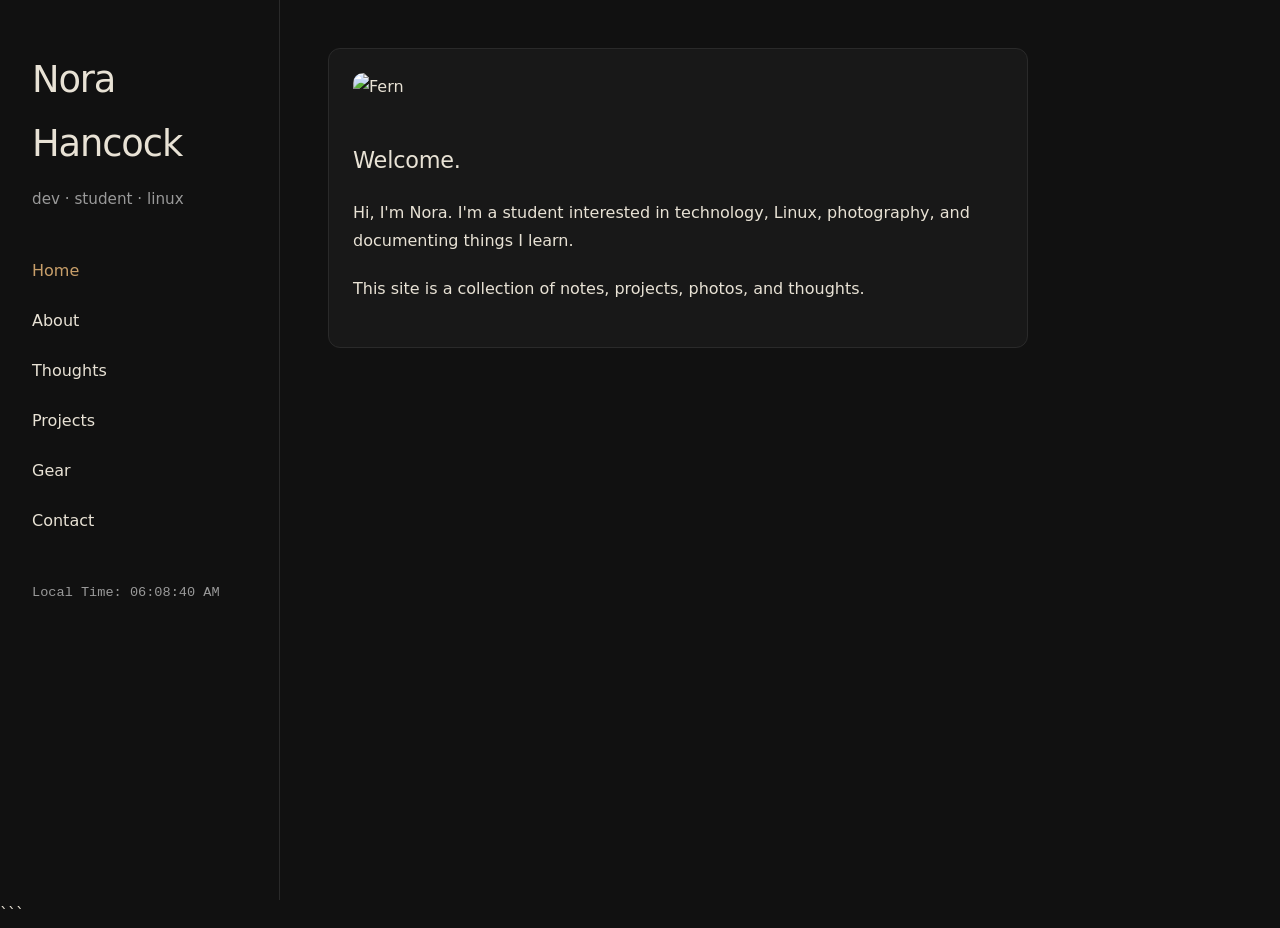
==== index.html @ 8808d276 "Update index.html" ====
<!DOCTYPE html>
<html lang="en">
<head>
    <meta charset="UTF-8">
    <meta name="viewport" content="width=device-width, initial-scale=1.0">
    <title>Nora Hancock</title>
    <link rel="stylesheet" href="style.css">
</head>

<body>

<div class="layout">

    <aside class="sidebar">
        <h1>Nora Hancock</h1>

        <p class="tagline">
            dev · student · linux
        </p>

        <nav>
            <a href="index.html" class="active">Home</a>
            <a href="about.html">About</a>
            <a href="blog/blog.html">Thoughts</a>
            <a href="projects.html">Projects</a>
            <a href="gear.html">Gear</a>
            <a href="contact.html">Contact</a>
        </nav>

        <p id="time"></p>
    </aside>

    <main class="content">

        <article class="page">

            <img src="images/fern.jpg" alt="Fern" class="hero">

            <section class="page-content">
                <h2>Welcome.</h2>

                <p>
                    Hi, I'm Nora. I'm a student interested in technology,
                    Linux, photography, and documenting things I learn.
                </p>

                <p>
                    This site is a collection of notes, projects, photos,
                    and thoughts.
                </p>
            </section>

        </article>

    </main>

</div>

<script src="script.js"></script>

</body>
</html>
```
---- style.css ----
:root {
    --bg: #111111;
    --surface: #181818;
    --text: #e8e2d5;
    --muted: #9a9a9a;
    --accent: #c89f6a;
    --border: #2a2a2a;
}

* {
    box-sizing: border-box;
}

html {
    scroll-behavior: smooth;
}

body {
    margin: 0;
    background: var(--bg);
    color: var(--text);

    /* upgraded typography */
    font-family: system-ui, -apple-system, Segoe UI, Roboto, sans-serif;
    line-height: 1.75;

    -webkit-font-smoothing: antialiased;
    text-rendering: optimizeLegibility;
}

/* Layout */

.layout {
    display: grid;
    grid-template-columns: 280px 1fr;
    min-height: 100vh;
}

/* Sidebar */

.sidebar {
    position: sticky;
    top: 0;

    height: 100vh;

    padding: 48px 32px;

    border-right: 1px solid var(--border);
}

.sidebar h1 {
    margin: 0 0 10px 0;
    font-size: 2.3rem;
    font-weight: 500;
    letter-spacing: -0.03em;
}

.tagline {
    color: var(--muted);
    margin-bottom: 40px;
    line-height: 1.6;
    font-size: 0.95rem;
}

.sidebar nav {
    display: flex;
    flex-direction: column;
    gap: 10px;
}

.sidebar nav a {
    color: var(--text);
    text-decoration: none;

    padding: 6px 0;
    border-radius: 6px;

    transition: color 0.15s ease;
}

.sidebar nav a:hover {
    color: var(--accent);
}

.active {
    color: var(--accent) !important;
}

/* Main Content */

.content {
    max-width: 850px;
    padding: 48px;
}

/* Headings */

.content h1 {
    margin-top: 0;
    font-size: 2.4rem;
    font-weight: 500;
    letter-spacing: -0.02em;
}

.content h2 {
    font-weight: 500;
    font-size: 1.4rem;
    margin-top: 2rem;
    letter-spacing: -0.01em;
}

/* Paragraph rhythm (big improvement) */

p {
    margin: 0 0 1.25rem 0;
}

/* Images */

.hero {
    width: 100%;
    max-width: 750px;
    height: auto;

    border-radius: 10px;

    display: block;

    margin-bottom: 40px;
}

/* Articles (adds subtle “card” feel) */

article {
    max-width: 700px;

    background: var(--surface);
    padding: 24px;
    border-radius: 12px;
    border: 1px solid var(--border);
}

/* Date */

.date {
    color: var(--muted);
    font-size: 0.9rem;
    margin-bottom: 2rem;
}

/* Blog Index */

.post-list {
    list-style: none;
    padding: 0;
    margin-top: 2rem;
}

.post-list li {
    margin-bottom: 1rem;
}

.post-list span {
    color: var(--muted);
    margin-right: 1rem;
    font-family: ui-monospace, SFMono-Regular, Menlo, monospace;
    font-size: 0.9rem;
}

.post-list a {
    color: var(--text);
    text-decoration: none;

    transition: color 0.15s ease;
}

.post-list a:hover {
    color: var(--accent);
}

/* Links */

a {
    color: var(--accent);
    text-decoration: none;
    transition: color 0.15s ease;
}

a:hover {
    color: var(--accent);
    opacity: 0.85;
}

/* Back Link */

.back-link {
    margin-top: 4rem;
}

/* Time */

#time {
    margin-top: 40px;
    color: var(--muted);

    font-family: ui-monospace, SFMono-Regular, Menlo, monospace;
    font-size: 0.85rem;
}

/* Footer */

footer {
    margin-top: 5rem;
    padding-top: 2rem;

    border-top: 1px solid var(--border);

    color: var(--muted);

    font-size: 0.9rem;
}

/* Selection */

::selection {
    background: var(--accent);
    color: #111;
}

/* Scrollbar */

::-webkit-scrollbar {
    width: 10px;
}

::-webkit-scrollbar-track {
    background: var(--bg);
}

::-webkit-scrollbar-thumb {
    background: #2f2f2f;
    border-radius: 10px;
}

::-webkit-scrollbar-thumb:hover {
    background: #3a3a3a;
}

/* Mobile */

@media (max-width: 768px) {

    .layout {
        grid-template-columns: 1fr;
    }

    .sidebar {
        position: static;
        height: auto;

        border-right: none;
        border-bottom: 1px solid var(--border);

        padding: 30px;
    }

    .content {
        padding: 30px;
    }

    .sidebar h1 {
        font-size: 2rem;
    }
}
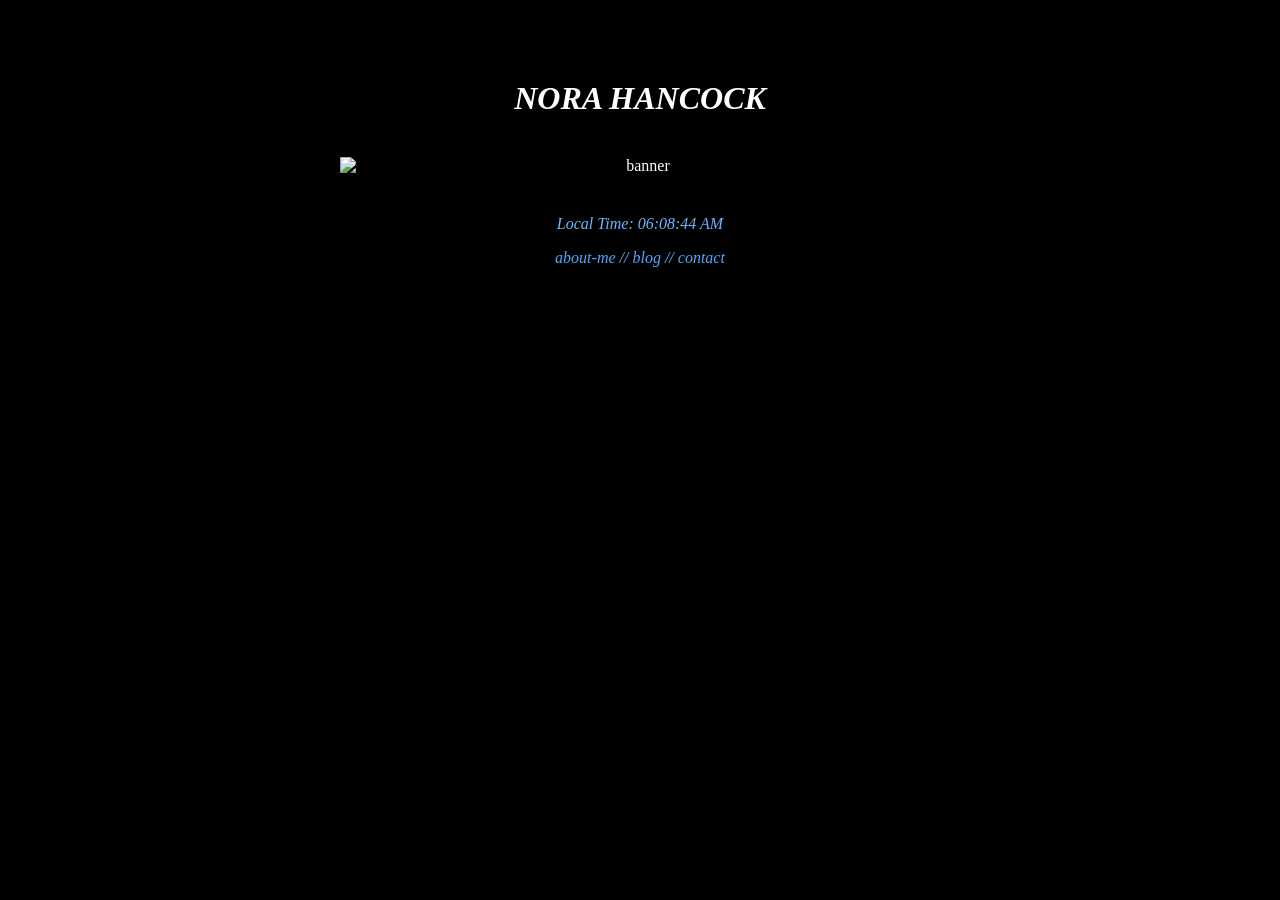
==== commit 4af26c25: "will it work" ====
--- a/index.html
+++ b/index.html
@@ -1,63 +1,27 @@
 <!DOCTYPE html>
 <html lang="en">
 <head>
-    <meta charset="UTF-8">
-    <meta name="viewport" content="width=device-width, initial-scale=1.0">
-    <title>Nora Hancock</title>
-    <link rel="stylesheet" href="style.css">
+<meta charset="UTF-8">
+<title>Your Name</title>
+
+<link rel="stylesheet" href="style.css">
 </head>
 
 <body>
 
-<div class="layout">
+<h1>NORA HANCOCK</h1>
 
-    <aside class="sidebar">
-        <h1>Nora Hancock</h1>
+<img src="fern.jpg" alt="banner">
 
-        <p class="tagline">
-            dev · student · linux
-        </p>
+<p id="time"></p>
 
-        <nav>
-            <a href="index.html" class="active">Home</a>
-            <a href="about.html">About</a>
-            <a href="blog/blog.html">Thoughts</a>
-            <a href="projects.html">Projects</a>
-            <a href="gear.html">Gear</a>
-            <a href="contact.html">Contact</a>
-        </nav>
-
-        <p id="time"></p>
-    </aside>
-
-    <main class="content">
-
-        <article class="page">
-
-            <img src="images/fern.jpg" alt="Fern" class="hero">
-
-            <section class="page-content">
-                <h2>Welcome.</h2>
-
-                <p>
-                    Hi, I'm Nora. I'm a student interested in technology,
-                    Linux, photography, and documenting things I learn.
-                </p>
-
-                <p>
-                    This site is a collection of notes, projects, photos,
-                    and thoughts.
-                </p>
-            </section>
-
-        </article>
-
-    </main>
-
-</div>
+<p class="links">
+<a href="#">about-me</a> //
+<a href="#">blog</a> //
+<a href="#">contact</a>
+</p>
 
 <script src="script.js"></script>
 
 </body>
-</html>
-```
+</html>
--- a/style.css
+++ b/style.css
@@ -1,275 +1,29 @@
-:root {
-    --bg: #111111;
-    --surface: #181818;
-    --text: #e8e2d5;
-    --muted: #9a9a9a;
-    --accent: #c89f6a;
-    --border: #2a2a2a;
+body {
+    background: black;
+    color: white;
+    font-family: Georgia, serif;
+    text-align: center;
+}
+p {
+    font-style: italic;
+    color: #6bb6ff;
+}
+h1 {
+    font-style: italic;
+    margin-top: 80px;
 }
 
-* {
-    box-sizing: border-box;
+img {
+    width: 600px;
+    margin: 40px auto;
+    display: block;
 }
 
-html {
-    scroll-behavior: smooth;
+.links a {
+    color: #4da6ff;
+    text-decoration: none;
 }
 
-body {
-    margin: 0;
-    background: var(--bg);
-    color: var(--text);
-
-    /* upgraded typography */
-    font-family: system-ui, -apple-system, Segoe UI, Roboto, sans-serif;
-    line-height: 1.75;
-
-    -webkit-font-smoothing: antialiased;
-    text-rendering: optimizeLegibility;
-}
-
-/* Layout */
-
-.layout {
-    display: grid;
-    grid-template-columns: 280px 1fr;
-    min-height: 100vh;
-}
-
-/* Sidebar */
-
-.sidebar {
-    position: sticky;
-    top: 0;
-
-    height: 100vh;
-
-    padding: 48px 32px;
-
-    border-right: 1px solid var(--border);
-}
-
-.sidebar h1 {
-    margin: 0 0 10px 0;
-    font-size: 2.3rem;
-    font-weight: 500;
-    letter-spacing: -0.03em;
-}
-
-.tagline {
-    color: var(--muted);
-    margin-bottom: 40px;
-    line-height: 1.6;
-    font-size: 0.95rem;
-}
-
-.sidebar nav {
-    display: flex;
-    flex-direction: column;
-    gap: 10px;
-}
-
-.sidebar nav a {
-    color: var(--text);
-    text-decoration: none;
-
-    padding: 6px 0;
-    border-radius: 6px;
-
-    transition: color 0.15s ease;
-}
-
-.sidebar nav a:hover {
-    color: var(--accent);
-}
-
-.active {
-    color: var(--accent) !important;
-}
-
-/* Main Content */
-
-.content {
-    max-width: 850px;
-    padding: 48px;
-}
-
-/* Headings */
-
-.content h1 {
-    margin-top: 0;
-    font-size: 2.4rem;
-    font-weight: 500;
-    letter-spacing: -0.02em;
-}
-
-.content h2 {
-    font-weight: 500;
-    font-size: 1.4rem;
-    margin-top: 2rem;
-    letter-spacing: -0.01em;
-}
-
-/* Paragraph rhythm (big improvement) */
-
-p {
-    margin: 0 0 1.25rem 0;
-}
-
-/* Images */
-
-.hero {
-    width: 100%;
-    max-width: 750px;
-    height: auto;
-
-    border-radius: 10px;
-
-    display: block;
-
-    margin-bottom: 40px;
-}
-
-/* Articles (adds subtle “card” feel) */
-
-article {
-    max-width: 700px;
-
-    background: var(--surface);
-    padding: 24px;
-    border-radius: 12px;
-    border: 1px solid var(--border);
-}
-
-/* Date */
-
-.date {
-    color: var(--muted);
-    font-size: 0.9rem;
-    margin-bottom: 2rem;
-}
-
-/* Blog Index */
-
-.post-list {
-    list-style: none;
-    padding: 0;
-    margin-top: 2rem;
-}
-
-.post-list li {
-    margin-bottom: 1rem;
-}
-
-.post-list span {
-    color: var(--muted);
-    margin-right: 1rem;
-    font-family: ui-monospace, SFMono-Regular, Menlo, monospace;
-    font-size: 0.9rem;
-}
-
-.post-list a {
-    color: var(--text);
-    text-decoration: none;
-
-    transition: color 0.15s ease;
-}
-
-.post-list a:hover {
-    color: var(--accent);
-}
-
-/* Links */
-
-a {
-    color: var(--accent);
-    text-decoration: none;
-    transition: color 0.15s ease;
-}
-
-a:hover {
-    color: var(--accent);
-    opacity: 0.85;
-}
-
-/* Back Link */
-
-.back-link {
-    margin-top: 4rem;
-}
-
-/* Time */
-
-#time {
-    margin-top: 40px;
-    color: var(--muted);
-
-    font-family: ui-monospace, SFMono-Regular, Menlo, monospace;
-    font-size: 0.85rem;
-}
-
-/* Footer */
-
-footer {
-    margin-top: 5rem;
-    padding-top: 2rem;
-
-    border-top: 1px solid var(--border);
-
-    color: var(--muted);
-
-    font-size: 0.9rem;
-}
-
-/* Selection */
-
-::selection {
-    background: var(--accent);
-    color: #111;
-}
-
-/* Scrollbar */
-
-::-webkit-scrollbar {
-    width: 10px;
-}
-
-::-webkit-scrollbar-track {
-    background: var(--bg);
-}
-
-::-webkit-scrollbar-thumb {
-    background: #2f2f2f;
-    border-radius: 10px;
-}
-
-::-webkit-scrollbar-thumb:hover {
-    background: #3a3a3a;
-}
-
-/* Mobile */
-
-@media (max-width: 768px) {
-
-    .layout {
-        grid-template-columns: 1fr;
-    }
-
-    .sidebar {
-        position: static;
-        height: auto;
-
-        border-right: none;
-        border-bottom: 1px solid var(--border);
-
-        padding: 30px;
-    }
-
-    .content {
-        padding: 30px;
-    }
-
-    .sidebar h1 {
-        font-size: 2rem;
-    }
+.links a:hover {
+    text-decoration: underline;
 }
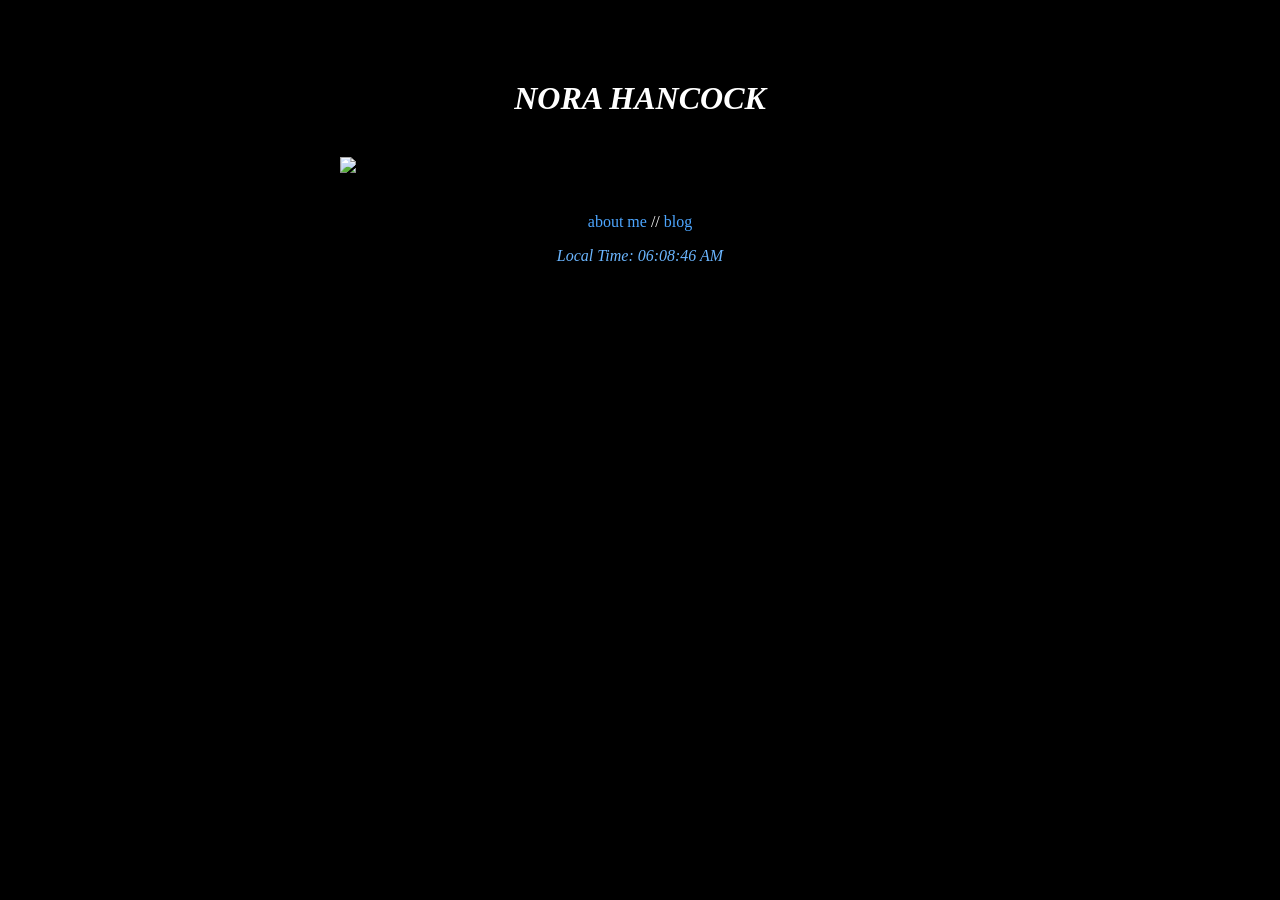
==== commit 26645cad: "pictures" ====
--- a/index.html
+++ b/index.html
@@ -1,27 +1,32 @@
-<!DOCTYPE html>
+
+  <!DOCTYPE html>
 <html lang="en">
 <head>
-<meta charset="UTF-8">
-<title>Your Name</title>
-
-<link rel="stylesheet" href="style.css">
+    <meta charset="UTF-8"> <!-- fixed charset -->
+    <meta name="viewport" content="width=device-width, initial-scale=1.0"> <!-- responsive -->
+    <title>NORA HANCOCK</title>
+    <link rel="stylesheet" href="style.css">
 </head>
-
 <body>
 
-<h1>NORA HANCOCK</h1>
+    <h1>NORA HANCOCK</h1>
+    <p class="subtitle">
 
-<img src="fern.jpg" alt="banner">
+    </p>
 
-<p id="time"></p>
+    <!-- Hero image inside body -->
+    <img src="images/fern.jpg class="hero">
 
-<p class="links">
-<a href="#">about-me</a> //
-<a href="#">blog</a> //
-<a href="#">contact</a>
-</p>
+    <!-- Links section -->
+    <div class="links">
+        <a href="about.html">about me</a> //
+        <a href="blog.html">blog</a>
+    </div>
 
-<script src="script.js"></script>
+    <!-- Dynamic time -->
+    <p id="time"></p>
 
+    <script src="script.js"></script>
+    
 </body>
-</html>+</html> 
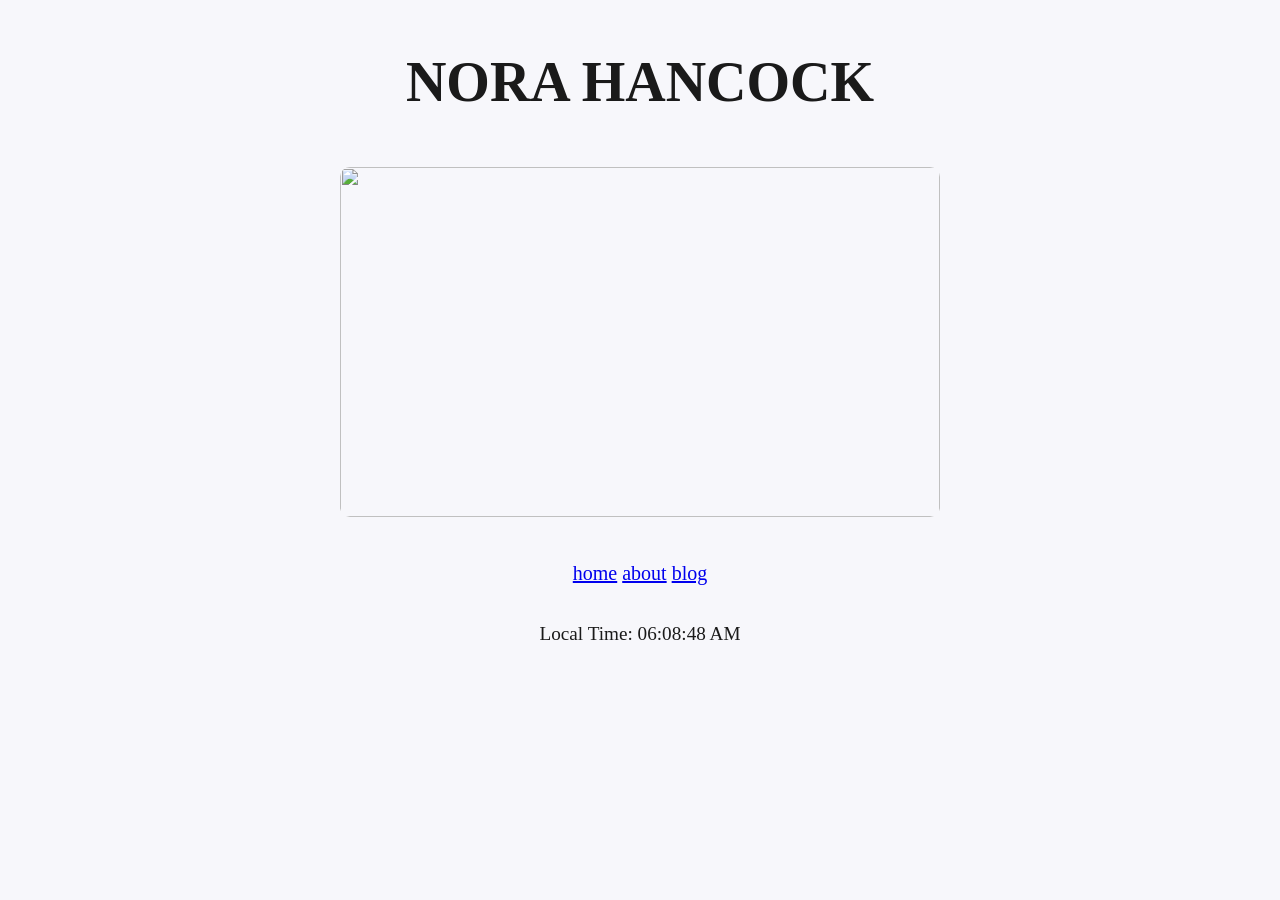
==== commit 7b4371af: "added more" ====
--- a/index.html
+++ b/index.html
@@ -15,13 +15,14 @@
     </p>
 
     <!-- Hero image inside body -->
-    <img src="images/fern.jpg class="hero">
+    <img src="images/fern.jpg" class="hero">
 
     <!-- Links section -->
-    <div class="links">
-        <a href="about.html">about me</a> //
-        <a href="blog.html">blog</a>
-    </div>
+   <nav>
+    <a href="index.html">home</a>
+    <a href="about.html">about</a>
+    <a href="blog/blog.html">blog</a>
+</nav>
 
     <!-- Dynamic time -->
     <p id="time"></p>
--- a/style.css
+++ b/style.css
@@ -1,29 +1,118 @@
+:root {
+    --bg: #f7f7fb;
+    --text: #1a1a1a;
+    --accent: #2563eb;
+    --accent-hover: #1d4ed8;
+    --card: #ffffff;
+}
+
 body {
-    background: black;
-    color: white;
+    background: var(--bg);
+    color: var(--text);
     font-family: Georgia, serif;
+    font-size: 20px;
+    line-height: 1.6;
+    margin: 0;
+    padding: 0;
     text-align: center;
 }
-p {
-    font-style: italic;
-    color: #6bb6ff;
-}
-h1 {
-    font-style: italic;
-    margin-top: 80px;
+
+/* Header */
+header {
+    padding: 60px 20px 40px;
 }
 
-img {
-    width: 600px;
-    margin: 40px auto;
-    display: block;
+h1, h2 {
+    font-size: 3.5rem;
+    margin-bottom: 15px;
 }
 
+.subtitle {
+    font-size: 1.5rem;
+    margin-bottom: 40px;
+}
+
+/* Hero image */
+.hero {
+    width: 600px;
+    max-width: 90%;
+    height: 350px;
+    object-fit: cover;
+    display: block;
+    margin: 0 auto 40px;
+    border-radius: 10px;
+}
+
+/* Navigation links */
 .links a {
-    color: #4da6ff;
+    color: var(--text);
     text-decoration: none;
+    margin: 0 10px;
+    font-size: 1.2rem;
+    transition: color 0.3s, transform 0.2s;
 }
 
 .links a:hover {
+    color: var(--accent);
     text-decoration: underline;
+    transform: scale(1.05);
+}
+
+/* Time */
+#time {
+    margin-top: 30px;
+    font-size: 1.2rem;
+}
+
+/* Sections */
+.about-section,
+.blog-post {
+    display: flex;
+    align-items: center;
+    justify-content: center;
+    gap: 40px;
+    flex-wrap: wrap;
+    padding: 60px 20px;
+    max-width: 1000px;
+    margin: 0 auto;
+    text-align: left;
+}
+
+/* Text blocks */
+.about-text,
+.blog-text {
+    flex: 1 1 400px;
+    font-size: 1.2rem;
+}
+
+/* Images */
+.about-image,
+.blog-image {
+    flex: 0 0 200px;
+}
+
+.about-image img,
+.blog-image img {
+    width: 200px !important;
+    max-height: 250px !important;
+    height: auto !important;
+    object-fit: cover !important;
+    display: block !important;
+    border-radius: 8px;
+}
+
+/* Responsive */
+@media (max-width: 768px) {
+    .about-section,
+    .blog-post {
+        flex-direction: column;
+        text-align: center;
+    }
+
+    .about-image img,
+    .blog-image img {
+        width: 150px !important;
+        max-height: 180px !important;
+        margin-bottom: 20px;
+    }
 }
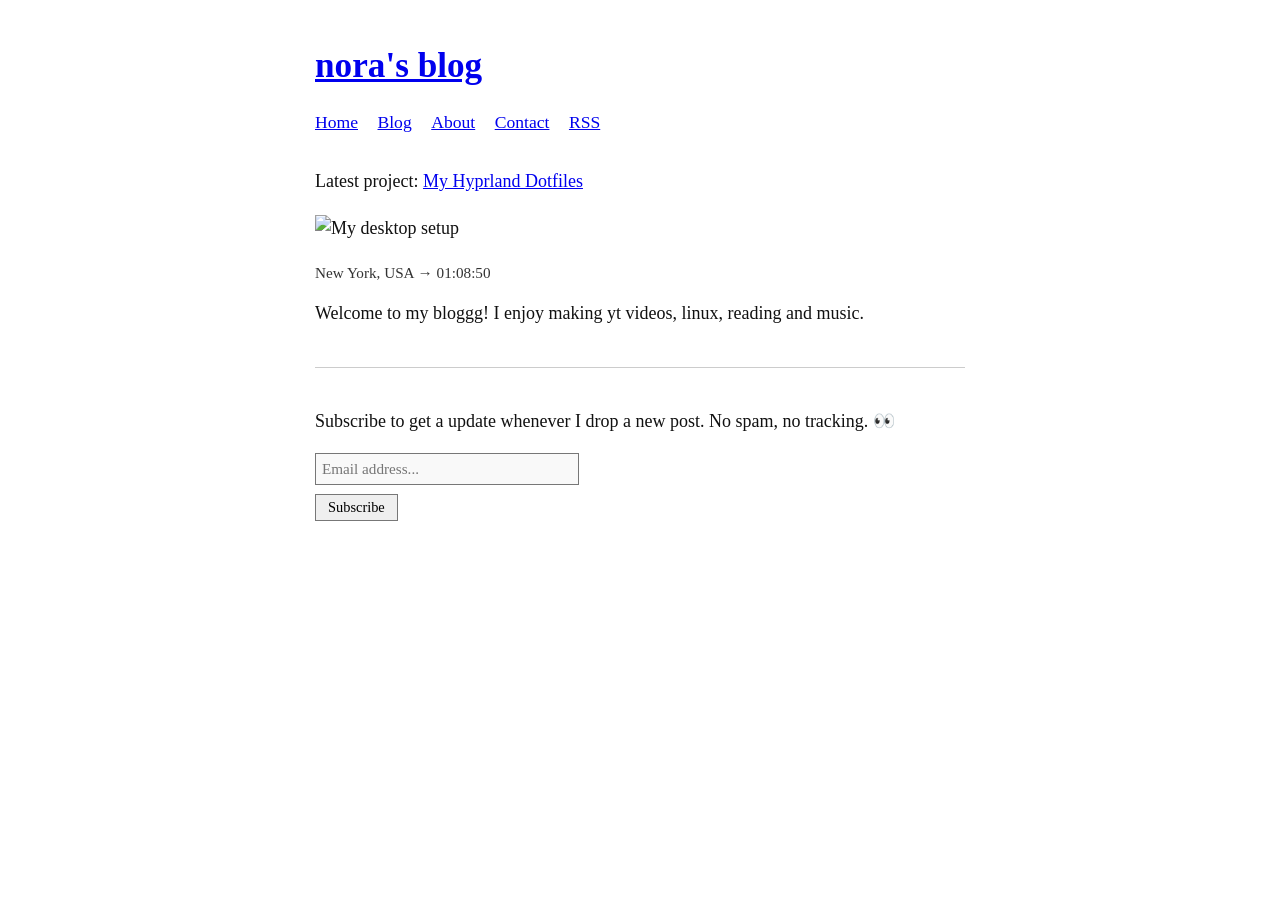
==== commit adbf6799: "eee" ====
--- a/index.html
+++ b/index.html
@@ -1,33 +1,162 @@
-
-  <!DOCTYPE html>
+<!DOCTYPE html>
 <html lang="en">
 <head>
-    <meta charset="UTF-8"> <!-- fixed charset -->
-    <meta name="viewport" content="width=device-width, initial-scale=1.0"> <!-- responsive -->
-    <title>NORA HANCOCK</title>
-    <link rel="stylesheet" href="style.css">
+    <meta charset="UTF-8">
+    <meta name="viewport" content="width=device-width, initial-scale=1.0">
+    <title>nora's blog</title>
+    <style>
+        /* --- Global & Layout Settings --- */
+        body {
+            background: #ffffff;
+            color: #111111;
+            font-family: "Times New Roman", Times, serif;
+            font-size: 18px;
+            line-height: 1.5;
+            max-width: 650px; 
+            margin: 40px auto; 
+            padding: 0 20px;
+        }
+
+        /* --- Typography & Links --- */
+        h1 {
+            font-size: 2.2rem;
+            margin: 0 0 10px 0;
+        }
+
+        h1 a {
+            color: #0000ee;
+            text-decoration: underline;
+            font-weight: bold;
+        }
+
+        p {
+            margin: 0 0 1em 0;
+        }
+
+        a {
+            color: #0000ee; 
+            text-decoration: underline;
+        }
+
+        a:visited {
+            color: #551a8b;
+        }
+
+        /* --- Navigation Links --- */
+        .links {
+            margin: 1rem 0 2rem 0;
+        }
+
+        .links a {
+            margin-right: 15px;
+            font-size: 1.1rem;
+        }
+
+        /* --- Images --- */
+        img {
+            max-width: 100%;
+            height: auto;
+            display: block;
+            margin: 20px 0;
+        }
+
+        .hero {
+            width: 100%; 
+            max-width: 100%;
+        }
+
+        /* --- Decorative Elements --- */
+        hr {
+            border: none;
+            border-top: 1px solid #cccccc; 
+            margin: 2.5rem 0;
+        }
+
+        .location-time {
+            font-size: 0.95rem;
+            color: #333;
+        }
+
+        /* --- Form / Newsletter Styling --- */
+        input[type="email"] {
+            font-family: inherit;
+            font-size: 0.95rem;
+            width: 250px;
+            padding: 6px;
+            border: 1px solid #777777;
+            background-color: #f9f9f9;
+            display: block;
+            margin-bottom: 8px;
+        }
+
+        button {
+            font-family: inherit;
+            font-size: 0.9rem;
+            padding: 4px 12px;
+            background-color: #efefef;
+            border: 1px solid #777777;
+            cursor: pointer;
+        }
+
+        button:hover {
+            background-color: #e5e5e5;
+        }
+    </style>
 </head>
 <body>
 
-    <h1>NORA HANCOCK</h1>
-    <p class="subtitle">
+    <header>
+        <h1><a href="index.html" class="site-title">nora's blog</a></h1>
+        <nav class="links">
+            <a href="index.html">Home</a>
+            <a href="blog.html">Blog</a>
+            <a href="about.html">About</a>
+            <a href="contact.html">Contact</a>
+            <a href="feed.xml">RSS</a>
+        </nav>
+    </header>
 
-    </p>
+    <main>
+        <p class="meta-info">Latest project: <a href="posts/hyprland.html">My Hyprland Dotfiles</a></p>
+        
+        <img src="images/desktop.png" alt="My desktop setup" class="hero">
 
-    <!-- Hero image inside body -->
-    <img src="images/fern.jpg" class="hero">
+        <p class="location-time">New York, USA → <span id="ny-clock">Loading...</span></p>
+        
+        <p class="tagline">Welcome to my bloggg! I enjoy making yt videos, linux, reading and music.</p>
+        
+        <hr>
 
-    <!-- Links section -->
-   <nav>
-    <a href="index.html">home</a>
-    <a href="about.html">about</a>
-    <a href="blog/blog.html">blog</a>
-</nav>
+        <section class="newsletter">
+            <p>Subscribe to get a update whenever I drop a new post. No spam, no tracking. 👀</p>
+            <form action="#" method="POST" onsubmit="event.preventDefault(); alert('Form submitted!');">
+                <input type="email" placeholder="Email address..." required>
+                <button type="submit">Subscribe</button>
+            </form>
+        </section>
+    </main>
 
-    <!-- Dynamic time -->
-    <p id="time"></p>
+    <script>
+        // Script to force the clock to display New York time worldwide
+        function updateClock() {
+            const options = {
+                timeZone: 'America/New_York',
+                hour: '2-digit',
+                minute: '2-digit',
+                second: '2-digit',
+                hour12: false
+            };
+            
+            const formatter = new Intl.DateTimeFormat('en-US', options);
+            const element = document.getElementById('ny-clock');
+            if (element) {
+                element.innerText = formatter.format(new Date());
+            }
+        }
 
-    <script src="script.js"></script>
-    
+        setInterval(updateClock, 1000);
+        updateClock();
+    </script>
+
 </body>
-</html> +</html>
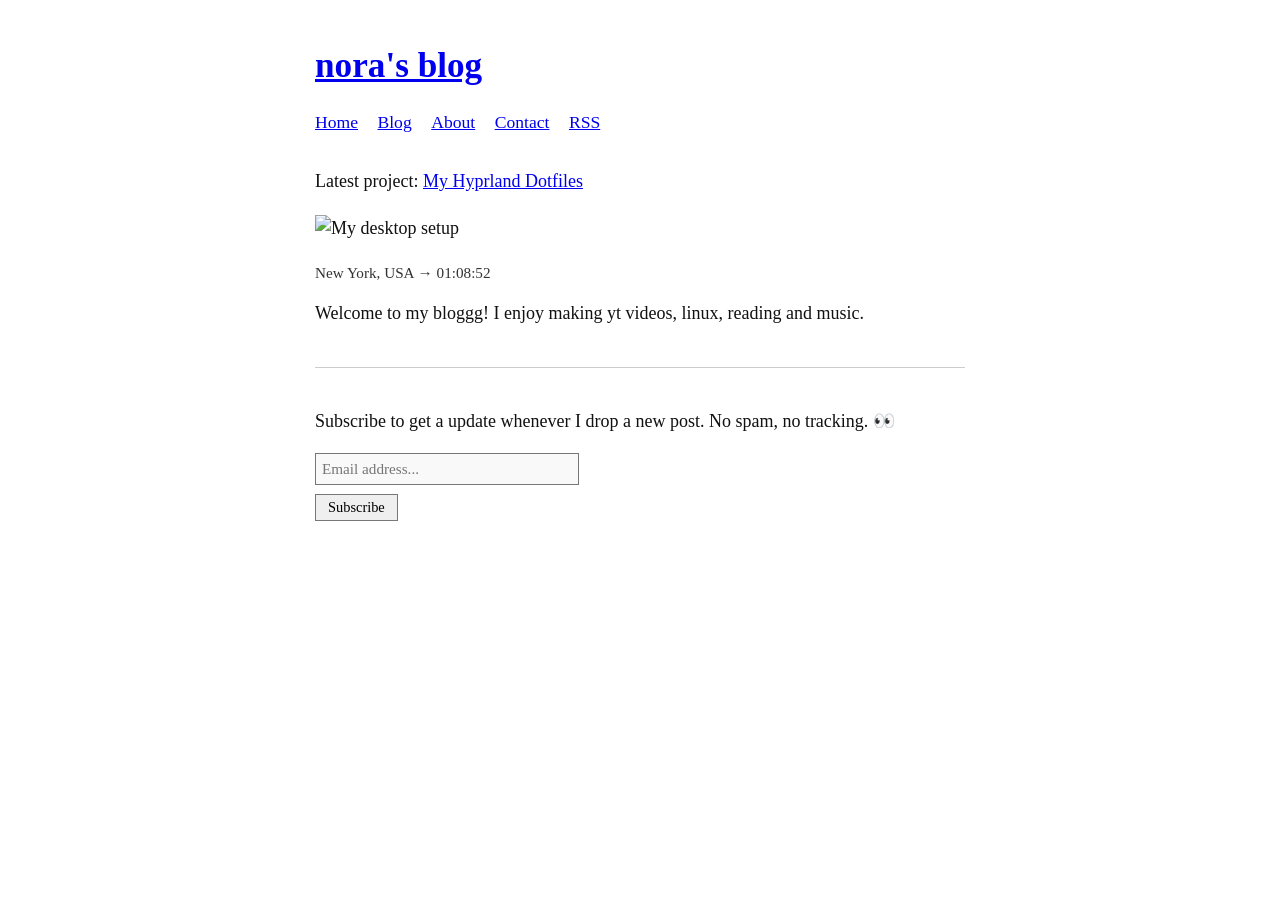
==== commit ab892f69: "coolpix" ====
--- a/index.html
+++ b/index.html
@@ -119,7 +119,7 @@
     <main>
         <p class="meta-info">Latest project: <a href="posts/hyprland.html">My Hyprland Dotfiles</a></p>
         
-        <img src="images/desktop.png" alt="My desktop setup" class="hero">
+        <img src="images/fern.jpg" alt="My desktop setup" class="hero">
 
         <p class="location-time">New York, USA → <span id="ny-clock">Loading...</span></p>
         
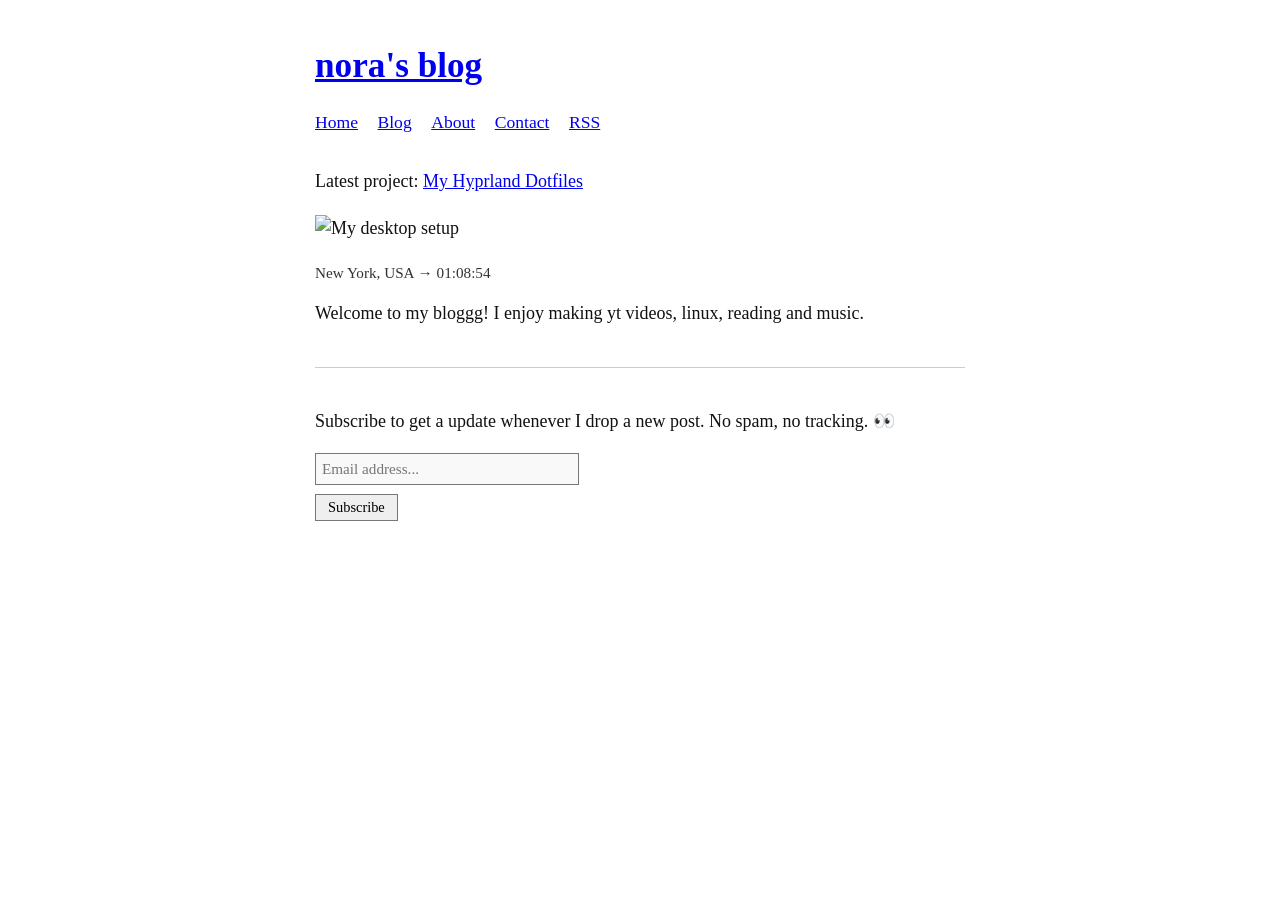
==== commit cb79a69f: "wrong file ooops" ====
--- a/index.html
+++ b/index.html
@@ -109,7 +109,7 @@
         <h1><a href="index.html" class="site-title">nora's blog</a></h1>
         <nav class="links">
             <a href="index.html">Home</a>
-            <a href="blog.html">Blog</a>
+            <a href="blog/blog.html">Blog</a>
             <a href="about.html">About</a>
             <a href="contact.html">Contact</a>
             <a href="feed.xml">RSS</a>
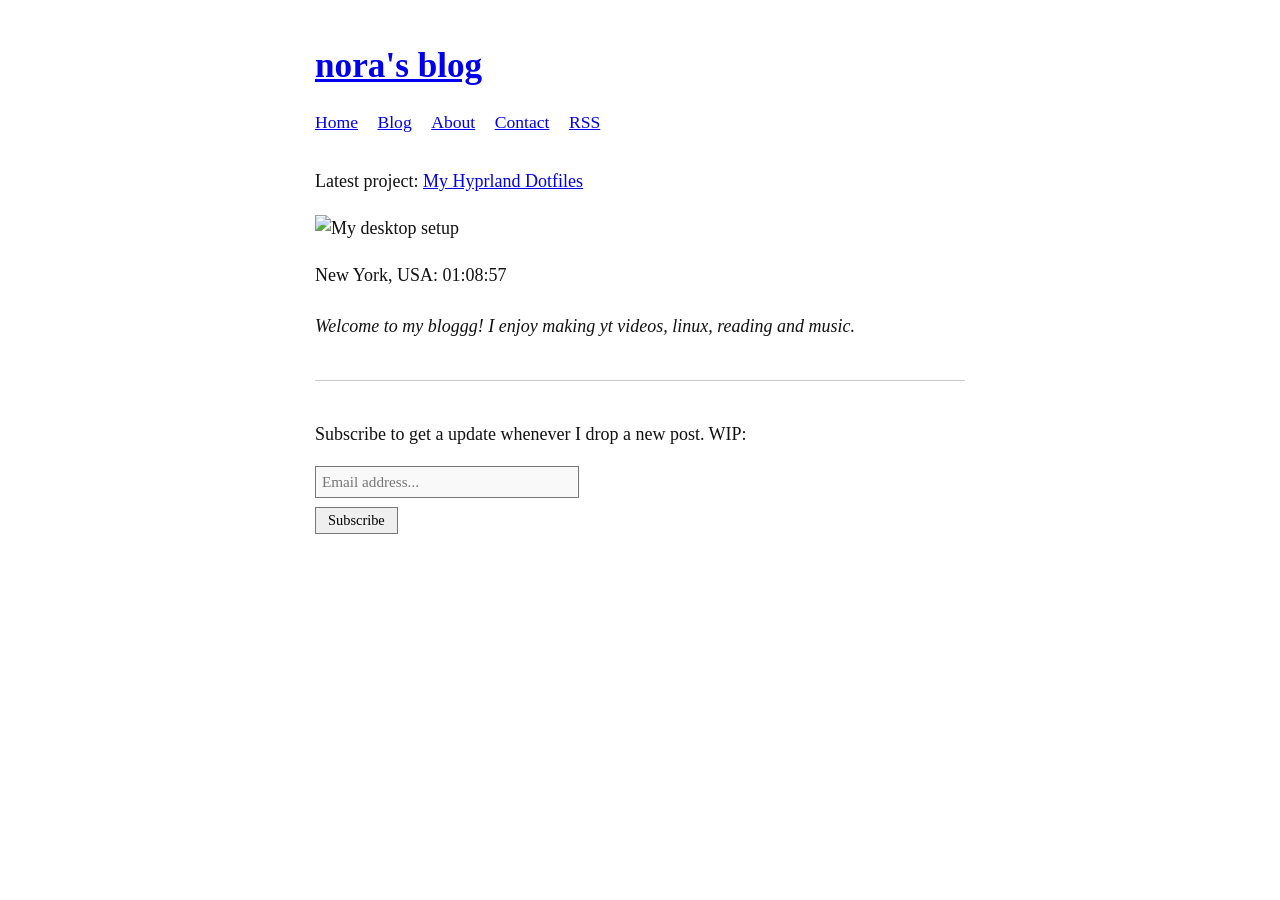
==== commit 604e6bd5: "Update index.html" ====
--- a/index.html
+++ b/index.html
@@ -4,132 +4,35 @@
     <meta charset="UTF-8">
     <meta name="viewport" content="width=device-width, initial-scale=1.0">
     <title>nora's blog</title>
-    <style>
-        /* --- Global & Layout Settings --- */
-        body {
-            background: #ffffff;
-            color: #111111;
-            font-family: "Times New Roman", Times, serif;
-            font-size: 18px;
-            line-height: 1.5;
-            max-width: 650px; 
-            margin: 40px auto; 
-            padding: 0 20px;
-        }
-
-        /* --- Typography & Links --- */
-        h1 {
-            font-size: 2.2rem;
-            margin: 0 0 10px 0;
-        }
-
-        h1 a {
-            color: #0000ee;
-            text-decoration: underline;
-            font-weight: bold;
-        }
-
-        p {
-            margin: 0 0 1em 0;
-        }
-
-        a {
-            color: #0000ee; 
-            text-decoration: underline;
-        }
-
-        a:visited {
-            color: #551a8b;
-        }
-
-        /* --- Navigation Links --- */
-        .links {
-            margin: 1rem 0 2rem 0;
-        }
-
-        .links a {
-            margin-right: 15px;
-            font-size: 1.1rem;
-        }
-
-        /* --- Images --- */
-        img {
-            max-width: 100%;
-            height: auto;
-            display: block;
-            margin: 20px 0;
-        }
-
-        .hero {
-            width: 100%; 
-            max-width: 100%;
-        }
-
-        /* --- Decorative Elements --- */
-        hr {
-            border: none;
-            border-top: 1px solid #cccccc; 
-            margin: 2.5rem 0;
-        }
-
-        .location-time {
-            font-size: 0.95rem;
-            color: #333;
-        }
-
-        /* --- Form / Newsletter Styling --- */
-        input[type="email"] {
-            font-family: inherit;
-            font-size: 0.95rem;
-            width: 250px;
-            padding: 6px;
-            border: 1px solid #777777;
-            background-color: #f9f9f9;
-            display: block;
-            margin-bottom: 8px;
-        }
-
-        button {
-            font-family: inherit;
-            font-size: 0.9rem;
-            padding: 4px 12px;
-            background-color: #efefef;
-            border: 1px solid #777777;
-            cursor: pointer;
-        }
-
-        button:hover {
-            background-color: #e5e5e5;
-        }
-    </style>
+    <link rel="stylesheet" href="style.css">
 </head>
 <body>
 
     <header>
-        <h1><a href="index.html" class="site-title">nora's blog</a></h1>
+        <h1><a href="/website" class="site-title">nora's blog</a></h1>
         <nav class="links">
-            <a href="index.html">Home</a>
-            <a href="blog/blog.html">Blog</a>
-            <a href="about.html">About</a>
-            <a href="contact.html">Contact</a>
-            <a href="feed.xml">RSS</a>
+            <a href="/website">Home</a>
+            <a href="/website/blog/blog.html">Blog</a>
+            <a href="/website/about.html">About</a>
+            <a href="/website/contact.html">Contact</a>
+            <a href="/website/feed.xml">RSS</a>
         </nav>
     </header>
 
     <main>
-        <p class="meta-info">Latest project: <a href="posts/hyprland.html">My Hyprland Dotfiles</a></p>
+        <p class="meta-info">Latest project: <a href="/website/blog/posts/hyprland.html">My Hyprland Dotfiles</a></p>
         
         <img src="images/fern.jpg" alt="My desktop setup" class="hero">
 
-        <p class="location-time">New York, USA → <span id="ny-clock">Loading...</span></p>
+        <p class="location-time">New York, USA: <span id="ny-clock">Loading...</span></p>
         
         <p class="tagline">Welcome to my bloggg! I enjoy making yt videos, linux, reading and music.</p>
         
         <hr>
 
         <section class="newsletter">
-            <p>Subscribe to get a update whenever I drop a new post. No spam, no tracking. 👀</p>
-            <form action="#" method="POST" onsubmit="event.preventDefault(); alert('Form submitted!');">
+            <p>Subscribe to get a update whenever I drop a new post. WIP:</p>
+            <form action="#" method="POST" onsubmit="event.preventDefault(); alert('Working on this!');">
                 <input type="email" placeholder="Email address..." required>
                 <button type="submit">Subscribe</button>
             </form>
--- a/style.css
+++ b/style.css
@@ -0,0 +1,104 @@
+/* --- Global & Layout Settings --- */
+body {
+    background: #ffffff;
+    color: #111111;
+    font-family: "Times New Roman", Times, serif;
+    font-size: 18px;
+    line-height: 1.5;
+    max-width: 650px; /* Narrower column for classic blog readability */
+    margin: 40px auto; /* Adds breathing room at the top and bottom */
+    padding: 0 20px;
+}
+
+/* --- Typography & Links --- */
+h1 {
+    font-size: 2.2rem;
+    margin: 0 0 10px 0;
+}
+
+h2 {
+    font-size: 1.5rem;
+    margin-top: 2rem;
+    margin-bottom: 0.5rem;
+}
+
+p {
+    margin: 0 0 1em 0;
+}
+
+/* Authentic browser-default colors for that raw web vibe */
+a {
+    color: #0000ee; 
+    text-decoration: underline;
+}
+
+a:visited {
+    color: #551a8b;
+}
+
+a:hover {
+    color: #0000ee;
+}
+
+/* --- Navigation Links --- */
+.links {
+    margin: 1rem 0 2rem 0;
+}
+
+.links a {
+    margin-right: 15px;
+    font-size: 1.1rem;
+}
+
+/* --- Images --- */
+img {
+    max-width: 100%;
+    height: auto;
+    display: block;
+    margin: 20px 0;
+}
+
+/* Removed floats so images and text stack cleanly like the screenshot */
+.about-image img,
+.blog-image img,
+.hero {
+    width: 100%; 
+    max-width: 100%;
+}
+
+/* --- Decorative Elements --- */
+hr {
+    border: none;
+    border-top: 1px solid #cccccc; /* Softer gray line instead of harsh black */
+    margin: 2.5rem 0;
+}
+
+.tagline {
+    font-style: italic;
+    margin: 1.5rem 0;
+}
+
+/* --- Form / Newsletter Styling --- */
+input[type="email"] {
+    font-family: inherit;
+    font-size: 0.95rem;
+    width: 250px;
+    padding: 6px;
+    border: 1px solid #777777;
+    background-color: #f9f9f9;
+    display: block;
+    margin-bottom: 8px;
+}
+
+button {
+    font-family: inherit;
+    font-size: 0.9rem;
+    padding: 4px 12px;
+    background-color: #efefef;
+    border: 1px solid #777777;
+    cursor: pointer;
+}
+
+button:hover {
+    background-color: #e5e5e5;
+}
